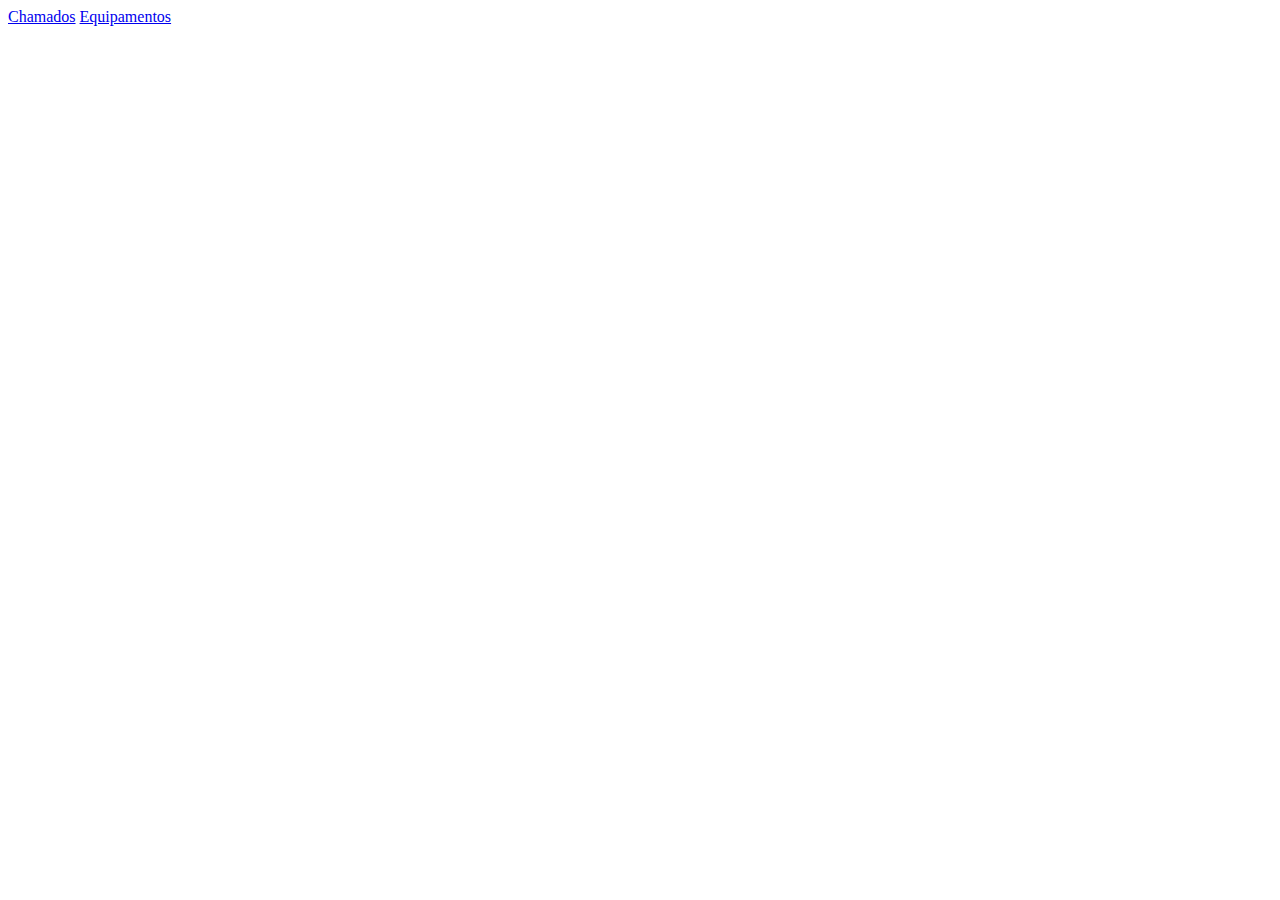
==== ControleEstoque/index.html @ f371cc86 "enviando código adicionar e excluir" ====
<!doctype html>
<html lang="en">
  <head>
    <meta charset="utf-8">
    <meta name="viewport" content="width=device-width, initial-scale=1">
    <link href="https://cdn.jsdelivr.net/npm/bootstrap@5.0.0-beta2/dist/css/bootstrap.min.css" rel="stylesheet" integrity="sha384-BmbxuPwQa2lc/FVzBcNJ7UAyJxM6wuqIj61tLrc4wSX0szH/Ev+nYRRuWlolflfl" crossorigin="anonymous">
    <title>Academia do programador</title>
  </head>
  <body>
    <a href="chamados/chamados.html">Chamados</a>
    <a href="equipamentos/equipamentos.html">Equipamentos</a>
    <script src="https://cdn.jsdelivr.net/npm/bootstrap@5.0.0-beta2/dist/js/bootstrap.bundle.min.js" integrity="sha384-b5kHyXgcpbZJO/tY9Ul7kGkf1S0CWuKcCD38l8YkeH8z8QjE0GmW1gYU5S9FOnJ0" crossorigin="anonymous"></script>
  </body>
</html>
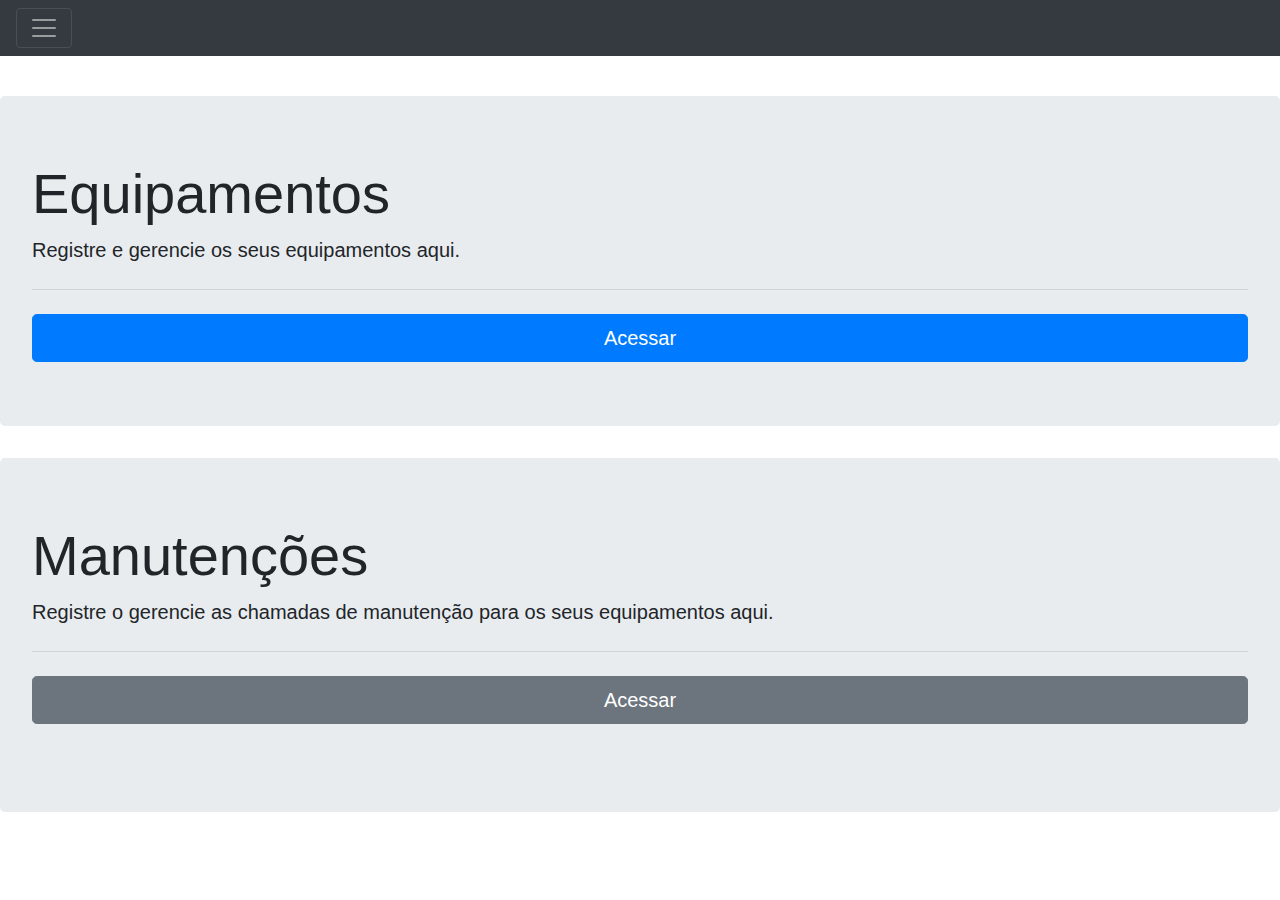
==== commit 5fb5e1e7: "enviando melhoria da pagina home" ====
--- a/ControleEstoque/index.html
+++ b/ControleEstoque/index.html
@@ -1,14 +1,101 @@
-<!doctype html>
+<!DOCTYPE html>
 <html lang="en">
-  <head>
-    <meta charset="utf-8">
-    <meta name="viewport" content="width=device-width, initial-scale=1">
-    <link href="https://cdn.jsdelivr.net/npm/bootstrap@5.0.0-beta2/dist/css/bootstrap.min.css" rel="stylesheet" integrity="sha384-BmbxuPwQa2lc/FVzBcNJ7UAyJxM6wuqIj61tLrc4wSX0szH/Ev+nYRRuWlolflfl" crossorigin="anonymous">
-    <title>Academia do programador</title>
-  </head>
-  <body>
-    <a href="chamados/chamados.html">Chamados</a>
-    <a href="equipamentos/equipamentos.html">Equipamentos</a>
-    <script src="https://cdn.jsdelivr.net/npm/bootstrap@5.0.0-beta2/dist/js/bootstrap.bundle.min.js" integrity="sha384-b5kHyXgcpbZJO/tY9Ul7kGkf1S0CWuKcCD38l8YkeH8z8QjE0GmW1gYU5S9FOnJ0" crossorigin="anonymous"></script>
-  </body>
-</html>+<head>
+  <meta charset="utf-8">
+  <meta name="viewport" content="width=device-width, initial-scale=1, shrink-to-fit=no">
+  <meta name="description" content="">
+  <meta name="author" content="">
+  <link rel="icon" href="img/bootstrap-solid.svg">
+  <title>Bootstrap  4 examples</title>
+
+  <!-- Bootstrap core CSS -->
+  <link href="vendor/bootstrap/css/bootstrap.min.css" rel="stylesheet">
+
+  <!-- Custom styles for this template -->
+  <link href="css/styles.css" rel="stylesheet">
+</head>
+
+<body>
+  
+  
+
+
+<!-- Full Documentation in: https://getbootstrap.com/docs/4.0/getting-started/introduction -->
+
+
+
+
+
+
+
+
+
+<div class="pos-f-t">
+  <div class="collapse" id="navbarToggleExternalContent">
+    <div class="bg-dark p-4">
+      <h4 class="text-white">Gerenciador de Equipamentos e Manutenções</h4>
+      <br/>
+      <button onclick="" type="button" class="btn btn-light"><a href="C:\Users\lucas\Dropbox\My PC (LAPTOP-B893FLT6)\Documents\Projeto Academia do programador\projetos\AcademiaProgramador2021\ControleEstoque\equipamentos\lista de equipamentos.html">
+        Lista de equipamentos
+      </a></button>
+        <button onclick="" type="button" class="btn btn-light"><a href="C:\Users\lucas\Dropbox\My PC (LAPTOP-B893FLT6)\Documents\Projeto Academia do programador\projetos\AcademiaProgramador2021\ControleEstoque\chamados\lista de chamados.html">
+          Lista de Chamados
+        </a></button>
+      <br/>
+    </div>
+  </div>
+  <nav class="navbar navbar-dark bg-dark">
+    <button class="navbar-toggler" type="button" data-toggle="collapse" data-target="#navbarToggleExternalContent" aria-controls="navbarToggleExternalContent" aria-expanded="false" aria-label="Toggle navigation">
+      <span class="navbar-toggler-icon"></span>
+    </button>
+  </nav>
+</div>
+  <button class="navbar-toggler" type="button" data-toggle="collapse" data-target="#navbarsExampleDefault" aria-controls="navbarsExampleDefault" aria-expanded="false" aria-label="Toggle navigation">
+    <span class="navbar-toggler-icon"></span>
+  </button>
+
+<div class="jumbotron">
+  <h1 class="display-4">Equipamentos</h1>
+  <p class="lead">Registre e gerencie os seus equipamentos aqui.</p>
+  <hr class="my-4">
+  <button onclick="" type="button" class="btn btn-primary btn-lg btn-block"><a style="color: white;"  href="C:\Users\lucas\Dropbox\My PC (LAPTOP-B893FLT6)\Documents\Projeto Academia do programador\projetos\AcademiaProgramador2021\ControleEstoque\equipamentos\equipamentos.html">
+    
+    Acessar
+  </a></button>
+  
+</div>
+<div class="jumbotron">
+  <h1 class="display-4">Manutenções</h1>
+  <p class="lead">Registre o gerencie as chamadas de manutenção para os seus equipamentos aqui.</p>
+  <hr class="my-4">
+  <button onclick="" type="button" class="btn btn-secondary btn-lg btn-block"> <a style="color: white;"  href="C:\Users\lucas\Dropbox\My PC (LAPTOP-B893FLT6)\Documents\Projeto Academia do programador\projetos\AcademiaProgramador2021\ControleEstoque\chamados\chamados.html">
+    Acessar
+  </a></button>
+<div class="pos-f-t">
+  <div class="collapse" id="navbarToggleExternalContent">
+    <div class="bg-dark p-4">
+      <h4 class="text-white">Collapsed content</h4>
+      <span class="text-muted">Toggleable via the navbar brand.</span>
+    </div>
+  
+</div>
+
+
+
+
+
+
+
+
+
+
+<br />
+
+</body>
+
+<!-- Bootstrap core JavaScript -->
+<script src="vendor/jquery/jquery-3.2.1.slim.min.js"></script>
+<script src="vendor/jquery/popper.min.js"></script>
+<script src="vendor/bootstrap/js/bootstrap.min.js"></script>
+
+</html>
--- a/ControleEstoque/css/styles.css
+++ b/ControleEstoque/css/styles.css
@@ -0,0 +1,30 @@
+.header-examples {
+  padding-top: 5px;
+  padding-bottom: 5px;
+  text-align: center;
+  background: lightgray;
+  margin-bottom: 25px;
+  margin-top: 25px;
+}
+
+.row {
+  border: ridge 1px blue;
+}
+
+br {
+  margin-top: 20px;
+  margin-bottom: 20px;
+}
+
+hr {
+  margin-top: 40px;
+  margin-bottom: 40px;
+}
+
+.d-flex {
+  border: ridge 1px blue;
+}
+
+.my-5{
+  padding: 5;
+}